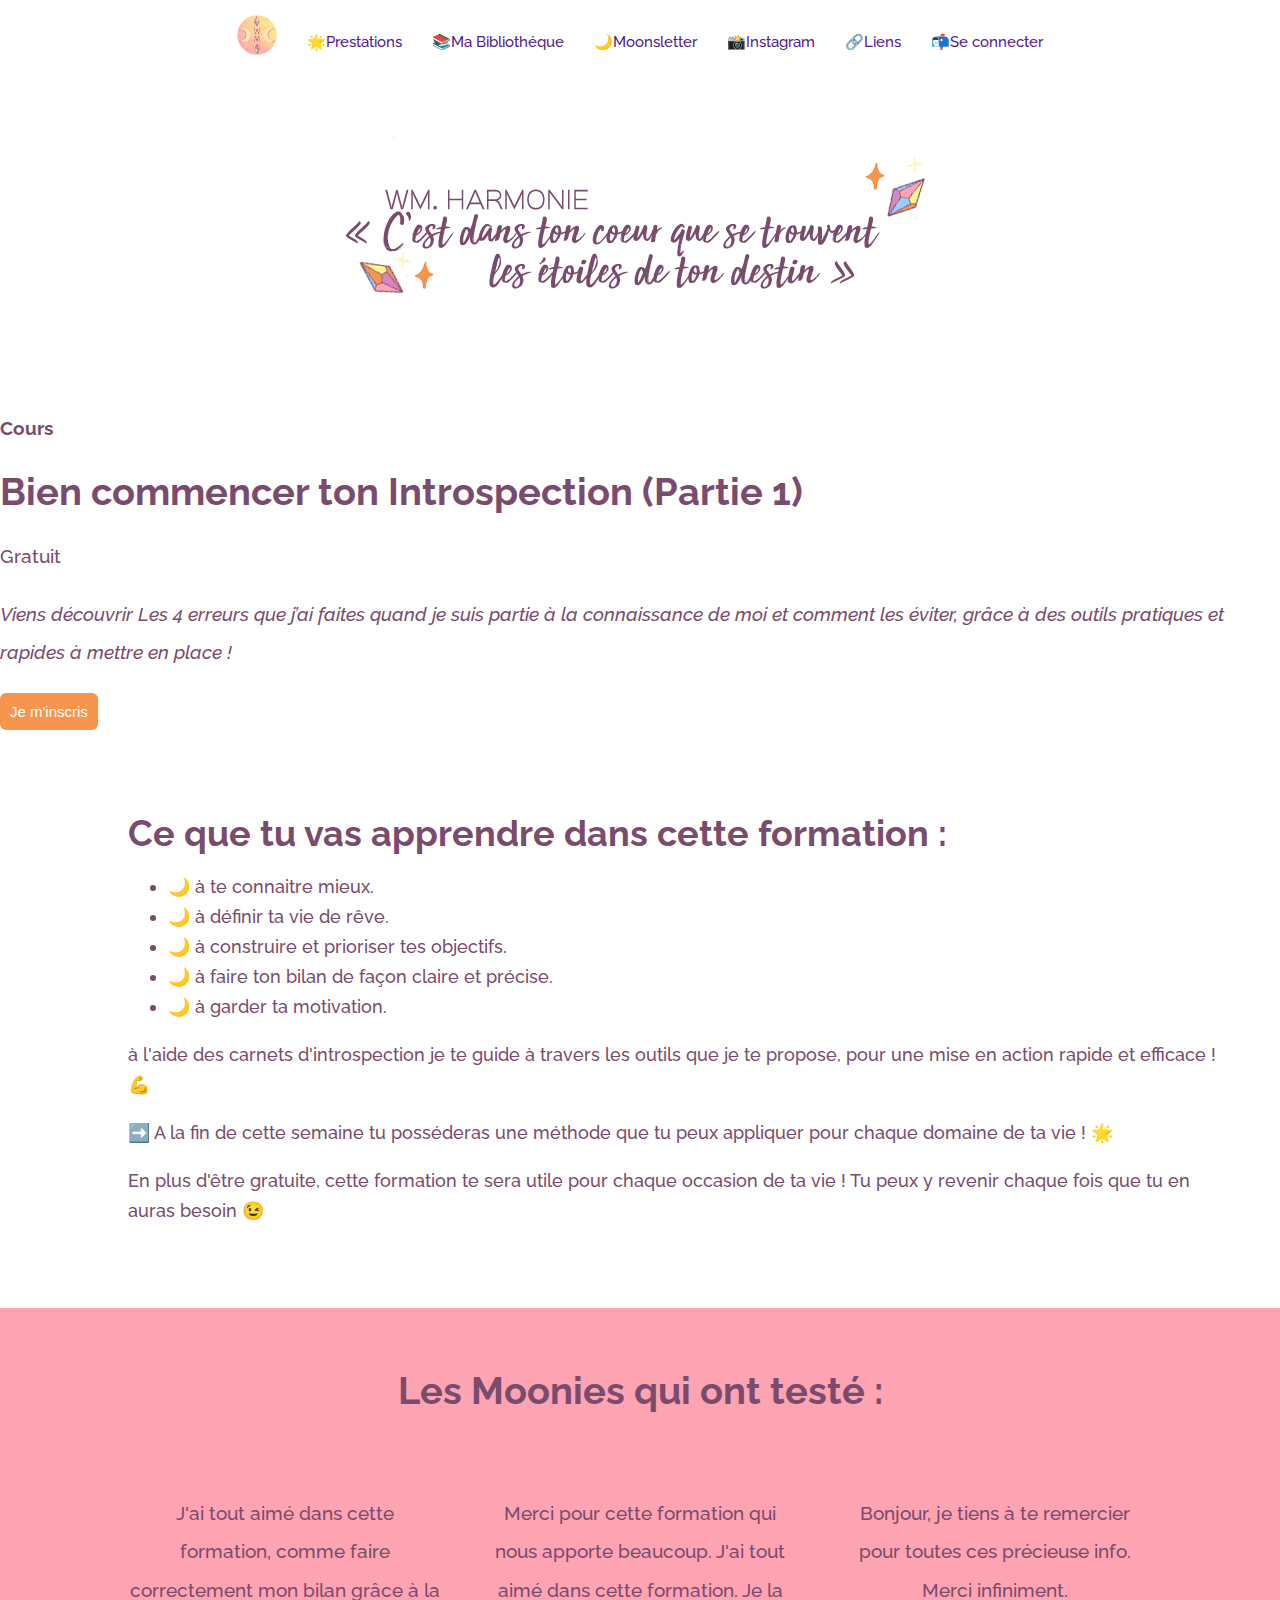
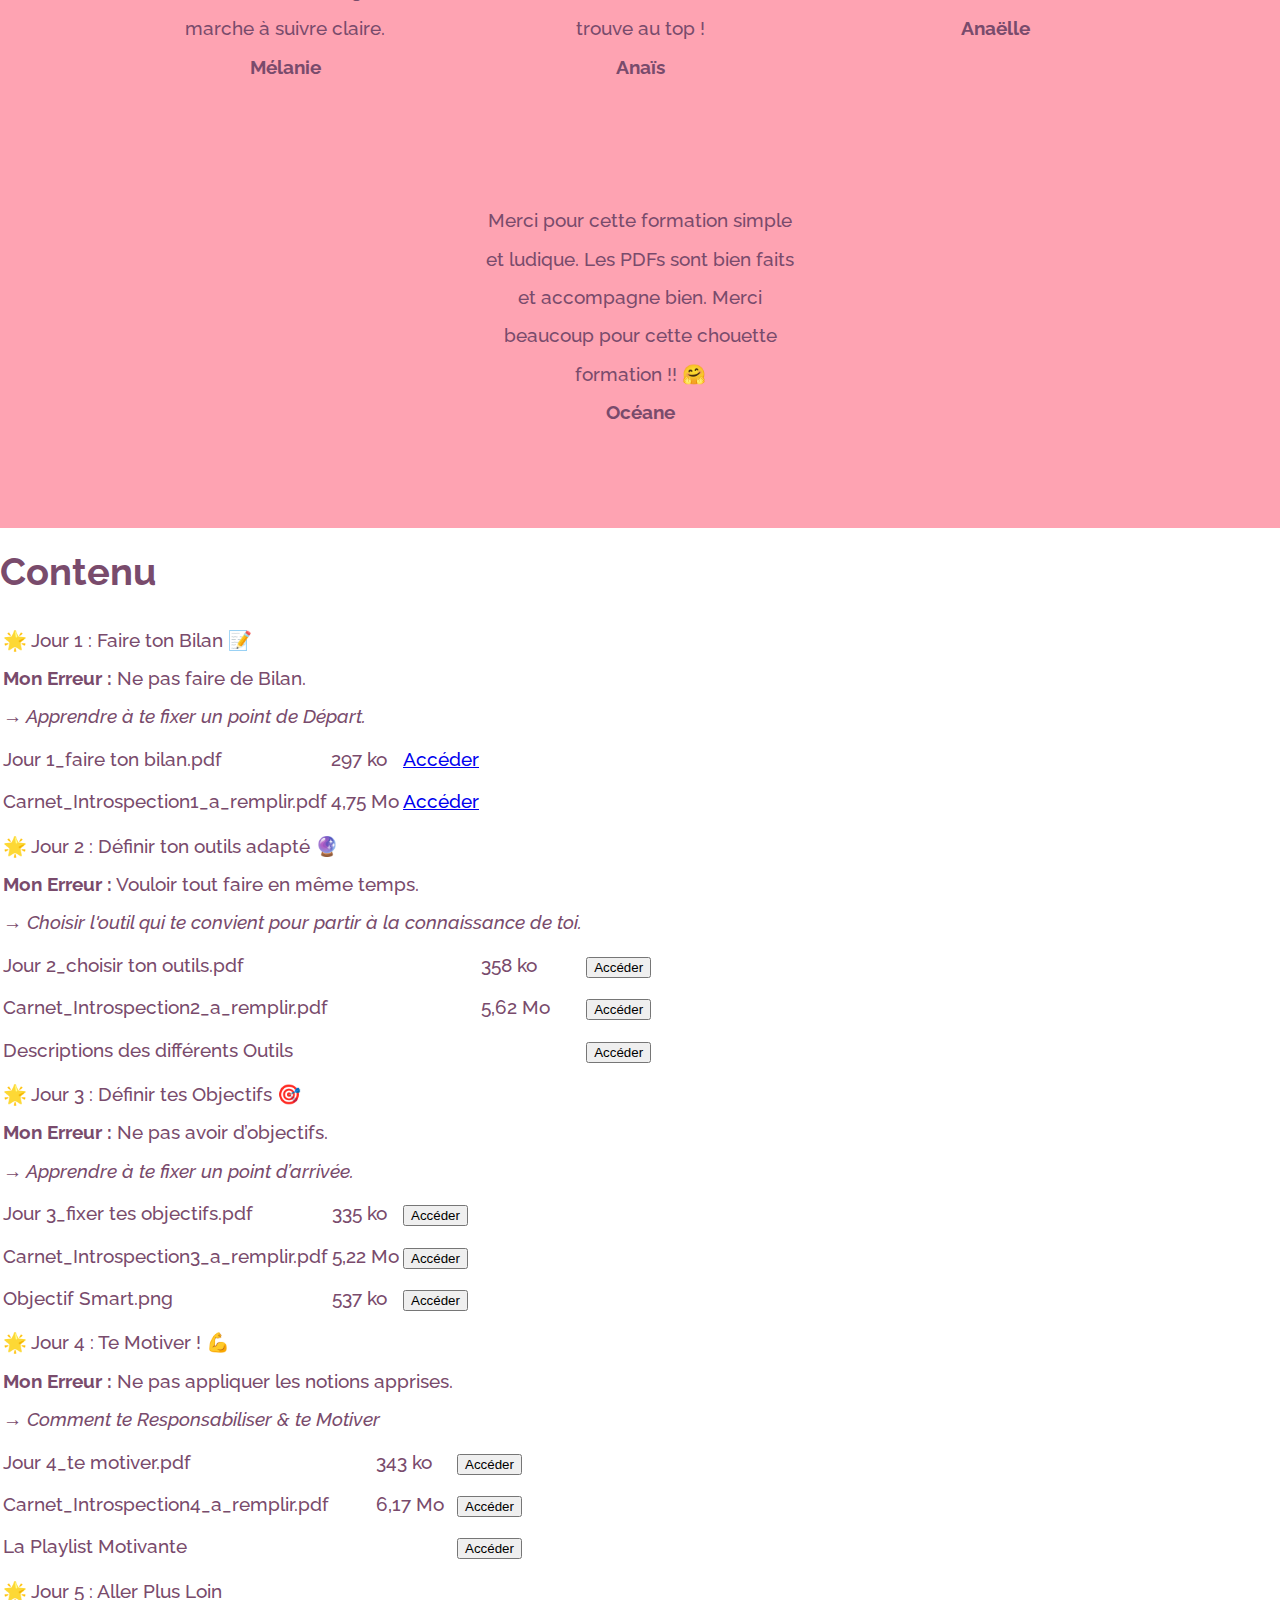
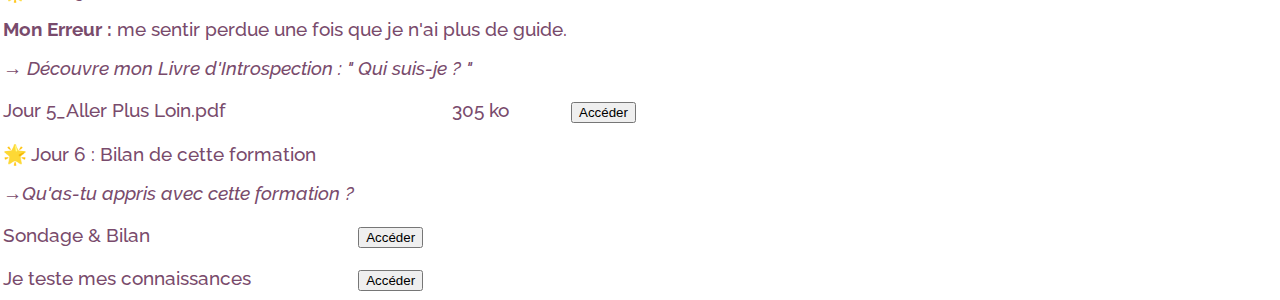
==== introspectionP1.html @ dc6132a1 "Add files via upload" ====
<!DOCTYPE html>
<!DOCTYPE html>
<html lang ="fr-FR">
    <head>
        <meta charset="UTF-8">
        <meta name="keywords" content="Connaissance de soi, Astrologie, Cartomancie, Introspection, Thème Astral">
        <meta name="description" content="Connaissance de soi">
        <meta name="author" content="Johanna Besnard">
        <meta name="viewport" content="width=device-width, initial-scale=1.0">
    
        <link rel="shortcut icon" href="img/favicon.ico">
        <link rel="stylesheet" href="estilo.css">
        <link rel="preconnect" href="https://fonts.googleapis.com">
        <link rel="preconnect" href="https://fonts.gstatic.com" crossorigin>
        <link href="https://fonts.googleapis.com/css2?family=Raleway:ital,wght@0,100;0,200;0,300;0,400;0,500;0,600;0,700;0,800;0,900;1,100;1,200;1,300;1,400;1,500;1,600;1,700;1,800;1,900&display=swap" rel="stylesheet">
        
        <title>
            Message étoile filante
        </title>
    </head>
    <!--*********************************************************************************************************-->
    <body>

        <header>
            <a class="imgOculta" href=""><img style="width: 40px; height: 40px;" src="img/WMpetitlogogrand300.png" alt="WMLogo"> </a>
            <input type="checkbox" id="btnMenu">
            <label for="btnMenu" ><img style="width: 30px;"  src="img/desplegable.png" alt="IconMenu">
    </label>
            
                <ul class="menu">
                    <li id="imgMenu"><a href=""><img style="width: 40px; height: 40px;" src="img/WMpetitlogogrand300.png" alt="WMLogo"> </a></li>
                    <li><a href="">🌟Prestations</a></li>
                    <li><a href="">📚Ma Bibliothéque</a></li>
                    <li><a href="">🌙Moonsletter</a></li>
                    <li><a href="">📸Instagram</a></li>
                    <li><a href="">🔗Liens</a></li>
                    <li><a href="">📬Se connecter</a></li>
                </ul>
                      
        </header>
    <!--*********************************************************************************************************-->
        <div class="quotecouretoile">
            <img src="img/quotecoeuretoile (1).png" alt="Quote coeur etoile">
        </div>
    <!--*********************************************************************************************************-->
        <div class="introExteriorSolo">
            <div class="introInteriorSolo">
                <p class="pSinMargin"><b>Cours</b></p>
                <h1>Bien commencer ton Introspection (Partie 1)</h1>
                <p class="pSinMargin">Gratuit</p>
                <p><i>Viens découvrir Les 4 erreurs que j’ai faites quand je suis partie à la connaissance de moi
                     et comment les éviter, grâce à des outils pratiques et rapides à mettre en place !</i>
                </p>
                <button class="buttomVoirLaPrestation">Je m'inscris</button>
            </div>
        </div>
    <!--*********************************************************************************************************-->
        <div class="bloqueTres">
            <h1>Ce que tu vas apprendre dans cette formation :</h1>

            <ul>
                <li>🌙 à te connaitre mieux.</li>
                <li>🌙 à définir ta vie de rêve.</li>
                <li>🌙 à construire et prioriser tes objectifs.</li>
                <li>🌙 à faire ton bilan de façon claire et précise.</li>
                <li>🌙 à garder ta motivation.</li>
            </ul>

            <p>à l'aide des carnets d'introspection je te guide à travers les outils que je te propose, pour une
                mise en action rapide et efficace ! 💪
            </p>

            <p>➡️ A la fin de cette semaine tu posséderas une méthode que tu peux appliquer pour chaque domaine
                de ta vie ! 🌟
            </p>

            <p>En plus d'être gratuite, cette formation te sera utile pour chaque occasion de ta vie ! Tu peux
                y revenir chaque fois que tu en auras besoin 😉 
            </p>
        </div>
    <!--*********************************************************************************************************-->    
        <div class="feedback" style="background-color: #fea3b2;">
            <h1>Les Moonies qui ont testé :</h1>
            <p> J'ai tout aimé dans cette formation, comme faire correctement mon bilan grâce à la marche à suivre
                 claire.  <br><b>Mélanie</b></p>
            <p> Merci pour cette formation qui nous apporte beaucoup. J'ai tout aimé dans cette formation. Je la 
                trouve au top !<br><b>Anaïs</b></p>
            <p> Bonjour, je tiens à te remercier pour toutes ces précieuse info.  Merci infiniment.
                <br><b>Anaëlle</b></p>
            <p> Merci pour cette formation simple et ludique. Les PDFs sont bien faits et accompagne bien. Merci
                 beaucoup pour cette chouette formation !! 🤗<br><b>Océane</b></p>
        </div>
    <!--*********************************************************************************************************-->
        <div class="introExterior">
            <h1>Contenu</h1>
            <div class="introInterior">
                <table class="tableJours">
                    <tr>
                        <td colspan="2" class="tdJours" >🌟 Jour 1 : Faire ton Bilan 📝<br>
                            <b>Mon Erreur :</b> Ne pas faire de Bilan.<br>
                            →<i> Apprendre à te fixer un point de Départ.</i></td>
                    </tr>
                    <tr>
                        <td>Jour 1_faire ton bilan.pdf</td> 
                        <td>297 ko</td>
                        <td><a class="buttonAcceder" download="doc.txt" href="downloads/doc.txt" >Accéder</a></td>
                    </tr>
                    <tr>
                        <td>Carnet_Introspection1_a_remplir.pdf</td> 
                        <td>4,75 Mo</td>
                        <td><a class="buttonAcceder" href="downloads/doc.txt" download="doc.txt">Accéder</a></td>
                    </tr>
                </table>
            </div>
        </div>
        <div class="introExterior">
            <div class="introInterior">
                <table class="tableJours">
                    <tr>
                        <td colspan="2" class="tdJours">🌟 Jour 2 : Définir ton outils adapté 🔮<br>
                            <b>Mon Erreur :</b> Vouloir tout faire en même temps.<br>
                            →<i> Choisir l'outil qui te convient pour partir à la connaissance de toi.</i></td>
                    </tr>
                    <tr>
                        <td>Jour 2_choisir ton outils.pdf</td> 
                        <td>358 ko</td>
                        <td><button class="buttonAcceder">Accéder</button></td>
                    </tr>
                    <tr>
                        <td>Carnet_Introspection2_a_remplir.pdf</td> 
                        <td>5,62 Mo</td>
                        <td><button class="buttonAcceder">Accéder</button></td>
                    </tr>
                    <tr>
                        <td>Descriptions des différents Outils</td>
                        <td></td>
                        <td><button class="buttonAcceder">Accéder</button></td>
                    </tr>
                </table>
            </div>
        </div>
        <div class="introExterior">
            <div class="introInterior">
                <table  class="tableJours">
                    <tr>
                        <td colspan="2" class="tdJours">🌟 Jour 3 : Définir tes Objectifs 🎯<br>
                            <b>Mon Erreur :</b> Ne pas avoir d’objectifs.<br>
                            →<i> Apprendre à te fixer un point d’arrivée.</i></td>
                    </tr>
                    <tr>
                        <td>Jour 3_fixer tes objectifs.pdf</td> 
                        <td>335 ko</td>
                        <td><button class="buttonAcceder">Accéder</button></td>
                    </tr>
                    <tr>
                        <td>Carnet_Introspection3_a_remplir.pdf</td> 
                        <td>5,22 Mo</td>
                        <td><button class="buttonAcceder">Accéder</button></td>
                    </tr>
                    <tr>
                        <td>Objectif Smart.png</td>
                        <td>537 ko</td>
                        <td><button class="buttonAcceder">Accéder</button></td>
                    </tr>
                </table>
            </div>
        </div>
        <div class="introExterior">
            <div class="introInterior">
                <table class="tableJours">
                    <tr>
                        <td colspan="2" class="tdJours">🌟 Jour 4 : Te Motiver ! 💪<br>
                            <b>Mon Erreur :</b> Ne pas appliquer les notions apprises.<br>
                            →<i> Comment te Responsabiliser & te Motiver</i></td>
                    </tr>
                    <tr>
                        <td>Jour 4_te motiver.pdf</td> 
                        <td>343 ko</td>
                        <td><button class="buttonAcceder">Accéder</button></td>
                    </tr>
                    <tr>
                        <td>Carnet_Introspection4_a_remplir.pdf</td> 
                        <td>6,17 Mo</td>
                        <td><button class="buttonAcceder">Accéder</button></td>
                    </tr>
                    <tr>
                        <td>La Playlist Motivante</td>
                        <td></td>
                        <td><button class="buttonAcceder">Accéder</button></td>
                    </tr>
                </table>
            </div>
        </div>
        <div class="introExterior">
            <div class="introInterior">
                <table class="tableJours">
                    <tr>
                        <td colspan="2" class="tdJours">🌟 Jour 5 : Aller Plus Loin<br>
                            <b>Mon Erreur :</b> me sentir perdue une fois que je n'ai plus de guide.<br>
                            →<i> Découvre mon Livre d'Introspection : " Qui suis-je ? "</i></td>
                    </tr>
                    <tr>
                        <td>Jour 5_Aller Plus Loin.pdf</td>
                        <td>305 ko</td>
                        <td><button class="buttonAcceder">Accéder</button></td>
                    </tr>
                </table>
            </div>
        </div>
        <div class="introExterior">
            <div class="introInterior">
                <table class="tableJours">
                    <tr>
                        <td colspan="2" class="tdJours">🌟 Jour 6 : Bilan de cette formation<br>
                        →<i>Qu'as-tu appris avec cette formation ?</i></td>
                    </tr>
                    <tr>
                        <td>Sondage & Bilan</td>
                        <td></td>
                        <td><button class="buttonAcceder">Accéder</button></td>
                    </tr>
                    <tr>
                        <td>Je teste mes connaissances</td>
                        <td></td>
                        <td><button class="buttonAcceder">Accéder</button></td>
                    </tr>
                </table>
            </div>
        </div>
    </body>
</html>
---- estilo.css ----
*{
 -moz-box-sizing: border-box;
 -webkit-box-sizing: border-box;
 box-sizing: border-box;
}
body{
    width: 100%;
    margin: 0px;
    color: #794b6c;
    font-family: 'Raleway', sans-serif;
    font-weight:500;
    line-height: 2em;
    font-size: 1.2em;
    overflow-x: hidden;
    
}
/*-------------------------------------------------------------------------------------------------*/
header{
    position: relative;
    z-index: 1000;
    width: 100%;
    background-color: white;
    height: 90px;
    
}
#btnMenu{
    display: none;
}
header label{
    display: none; /* por que solo queremos verlo cuando alcance determinada resolucion*/
    padding: 10px;
    width: 30px;
    height: 30px;
    position: relative;
    float: right;
}
#imgBtn:hover{
    cursor: pointer;
    border-radius: 4px;
}
.imgOculta{
    display: none;
}
.menu {
    font-size: 15px;
    margin: 0px;
    list-style: none;
    padding: 0;
    display: flex;
    align-items: center;
    justify-content: center;
}
.menu li:hover{
    font-weight: bold;
}
.menu li a{
    display: block;
    padding: 15px;
    text-decoration: none;
}
@media (max-width:853px){
    header{
        position: absolute;
        height: 55px;
    }
    header label{
        display: block;
        margin-right: 4vw;  
    }
    .imgOculta{
        padding: 10px;
        display: inline-block;
    }
    .menu{  
        display: none;
        position: relative;
        border-radius: 6px;
        background-color: white;
        width: 800px;
        float: right;
        clear: both;
        width: 35%;
        margin-right: -55%;
        transition: 0.5s;
        z-index: 1000;
        line-height: 10px;  
    }
    .menu {
        flex-direction: column; /*por defecto en el anterior .menu ul{} el flex-direction es row(que significa fila), hacemos esto aca para que el menu aparesca en columna*/
        align-items: baseline;
    }   
    #imgMenu{
        display: none;
    }
    #btnMenu:checked ~ .menu {            /*cuando el boton este checked(con el tilde) va a buscar la clase ".menu" y la va sellecionar*/
        display: block;
        margin:10px ;
        width: 180px; 
    }
    }  
/*-------------------------------------------------------------------------------------------------*/
.bloqueDos{
    width: 100%;
    overflow: auto;
    background-color: #fea3b2; 
    display: flex;
    align-items:center ;
}
.bloqueDos img{
    margin-left: 10%;
    width: 40%;
    height: 100%;
}
.divTexto{
    
    padding-right: 10%;
    display: inline;
    float: right;
    padding-left: 3%;
}
@media (max-width:853px){
    .bloqueDos{
        display: block;
    }
    .bloqueDos img{
        
        top: 70px;
        padding: 5%;
        width: 80%;
        height: auto;
    }
    }
/*-------------------------------------------------------------------------------------------------*/
.bloqueTres{
    color: #794b6c;
    padding: 5% 5% 5% 10%;
    align-items: center;
    font-size: 18px;
    line-height: 30px;  
    justify-content: left;
}
.bloqueTres p{
    width: 100%;
}
/*--------------------------------------------------------------------------------------------------*/
.bloqueCuatro{
    width: 100%;
    background-color: #fdf8ca; 
    margin: 0px;
}
.bloqueCuatroInterno{
    margin: auto;
    max-width: 1419px;
    padding-top: 10px;
    text-align: center;   
}
.bloquesInteriores{
    margin:1vw;
    display: inline-block;
    max-width: 300px;  
}
.bloquesInteriores p{
    text-align: left;
    margin-top: 0px;
    margin-bottom: 40px;
}
.bloquesInteriores h3{
    margin-bottom: 0px;
    text-align: left;
}
.imgOffer{
    max-width: 300px;
}
#imgBook{
    height: 140px;
    padding-right: 50px;
}
#pSmallBientot{
    margin-bottom: 0px;
}
.buttomVoirLaPrestation{
    border-style: none;
    font-size: 15px;
    color: white;
    background-color: #f6954e;
    border-radius: 6px;
    padding:10px;
    text-decoration: none;     
}
.buttomVoirLaPrestation:hover{
    font-weight: bold;
    border-style: outset;
    border-color: #f6954e;
}

/*--------------------------------------------------------------------------------------------------*/
.bloqueCinco{
    width: 100%;
    height: auto;
    background-color: #fdf8ca;
    margin: 0px;
     
}
.bloqueCincoInterno{
    padding: 80px;
    text-align: center;
    width: 60vw;
    margin: auto;
}
.bloqueCincoInterno p{
    margin-top: 0px;
}
#inEmail{
    border-radius: 4px;
    border-style: solid;
    border-color: rgba();
    border-color:rgba(121, 75, 108, 0.2);
    width: 130px;
    height: 35px;
    outline: none;
}
#inEmail:focus{
    border-color:#fea3b2 ;
}
#inEmail:hover{
    border-color:#fea3b2 ;
}
#inSubmit{
    color: white;
    border-radius: 4px;
    border-style: none;
    background-color:#f6954e;
    width: 130px;
    height: 35px;
}
#inSubmit:hover{
    font-weight: bold;
    border-color: #f6954e;
    border-style: outset;
}
@media (max-width:853px){
    .bloqueCincoInterno{
        width: 80vw;
    }
}
/*----------------------00000000000000000000----------------------------------*/
.quotecouretoile{
    height: 300px;
    padding: 40px;
}
.quotecouretoile img{
    display: block;
    margin: auto;  
}
@media (max-width:768px){
    .quotecouretoile{
        height: auto;
    }
    .quotecouretoile img{
        width: 90%;
        height: auto;
        margin:0;
    }
}
/*--------------------------------------------------------------------------------------------------*/
.acheter{
    width: 100%;
    padding: 5% 5% 5% 5%;
    display: flex;
    align-items:center ;
}
.acheter img{
    max-width: 100%;
    height: auto;
}
.textoAcheter{
    margin-left: 15%;
    width: 28em;
    display: inline; 
}
.textoAcheter h1{  
    margin-bottom: 0;
}
.textoAcheter p{
    margin-top: 0;
}

/*----------------------00000000000000000000----------------------------------*/
.menuFixed{
    background-color: #fea3b2;
    display: flex;
    align-items: center ;
    height: 50px;
    position: fixed;
    width: 100%;
    top:0;
    z-index: 500;
}
.menuFixed p{
    font-size: 0.8em;
    color: white;
    display: inline ;
    margin-left: 15%;
    margin-right: 30vw;
}
.buttomWhite{
    color: white;
    border-style: none;
    background-color: #ffb5c4;
    border-radius: 6px;
    padding: 8px;
}
.buttomWhite:hover{
    border-color: #ffb5c4;
    border-style: outset;
}
/*----------------------00000000000000000000----------------------------------*/
.bloqueTextoCentrado{
    text-align: center;
    padding: 5% 5% 5% 10%;

    }
.imgSagittaire{
    width: 50vw;
    height: auto;
}
/*----------------------00000000000000000000----------------------------------*/
.feedback{
    text-align: center;
    padding:2em 1em;
}
.feedback p{
    vertical-align: top;
    display: inline-block;
    max-width: 350px;
    padding: 2em 1em;
    justify-content: first baseline;
}
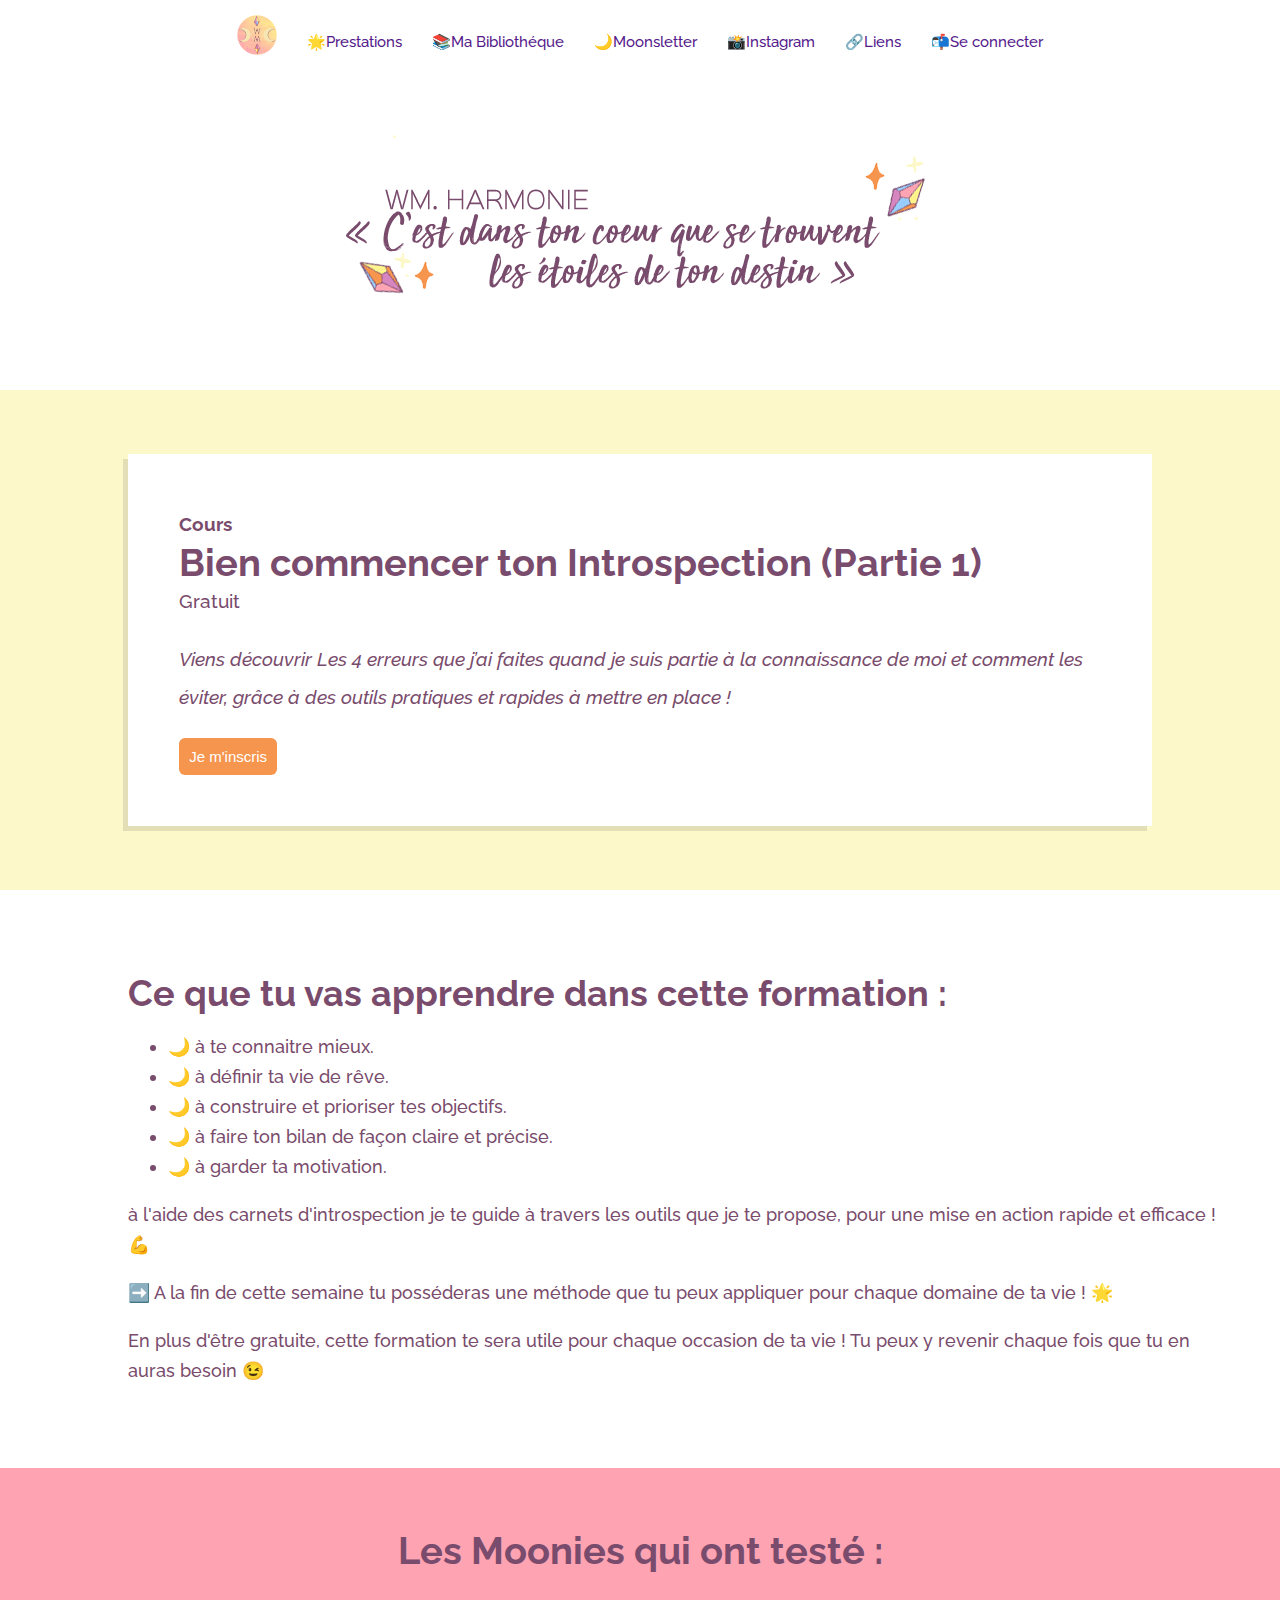
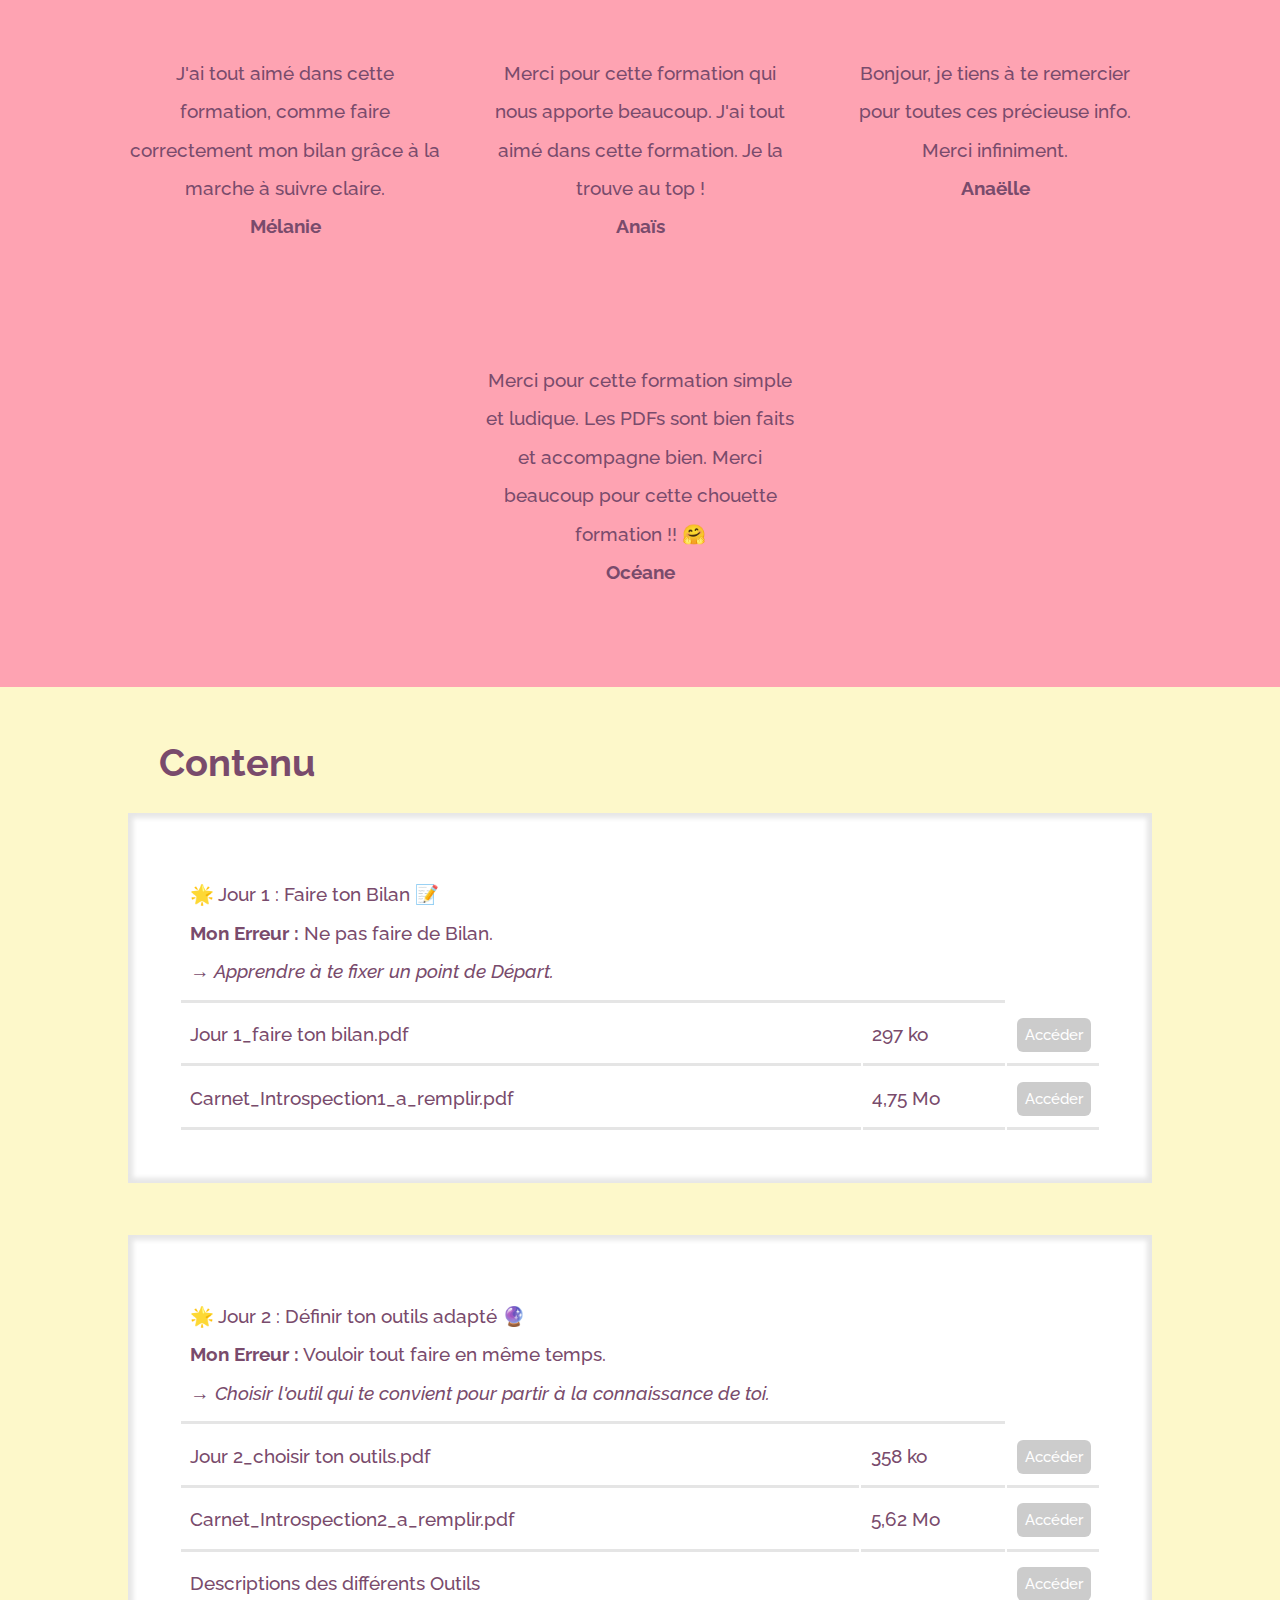
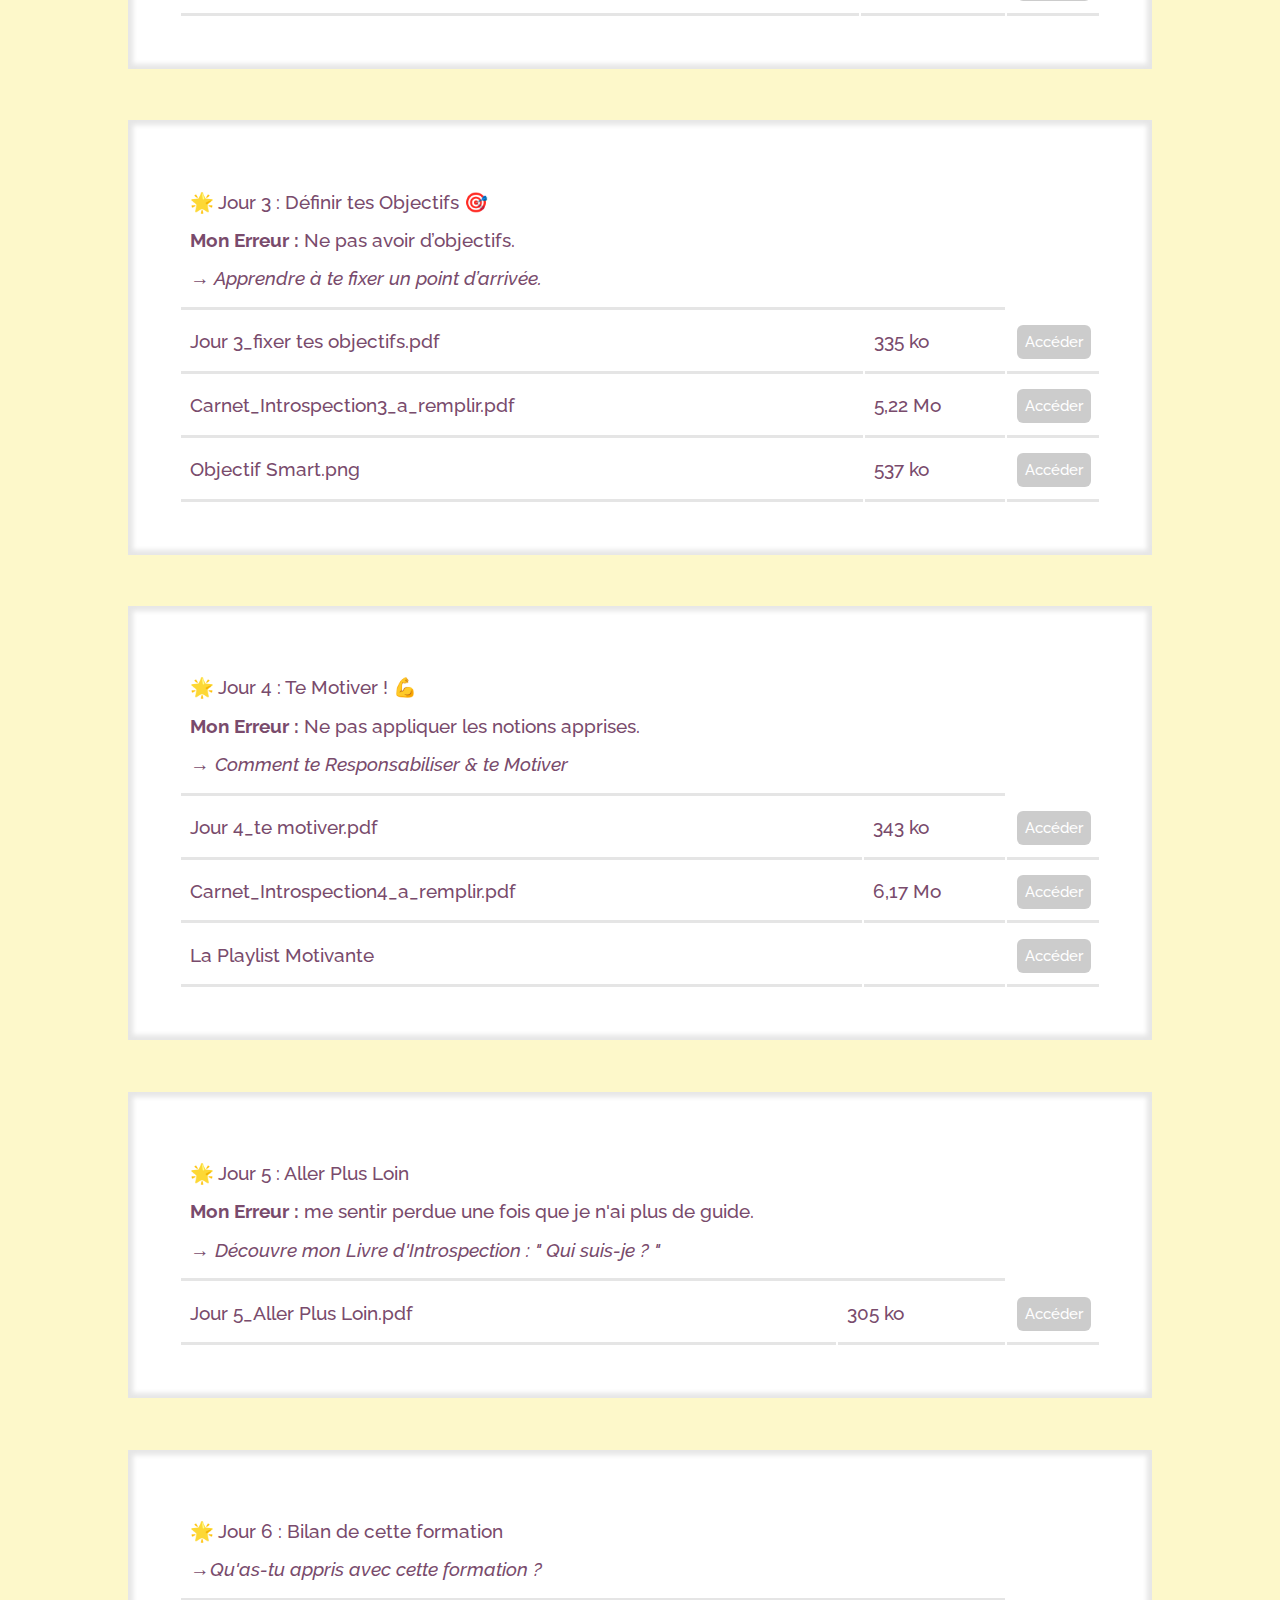
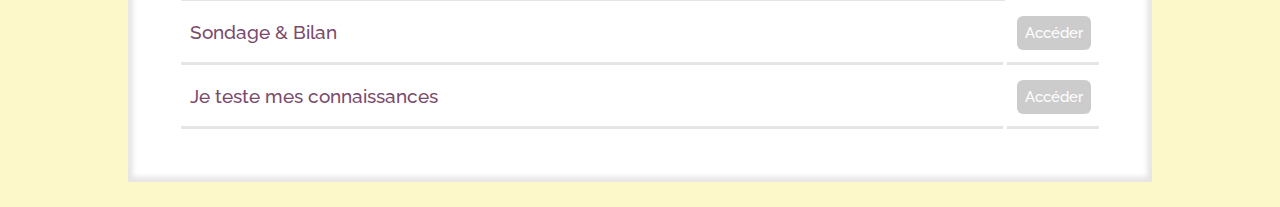
==== commit 465ab9f1: "Add files via upload" ====
--- a/introspectionP1.html
+++ b/introspectionP1.html
@@ -124,17 +124,17 @@
                     <tr>
                         <td>Jour 2_choisir ton outils.pdf</td> 
                         <td>358 ko</td>
-                        <td><button class="buttonAcceder">Accéder</button></td>
+                        <td><a class="buttonAcceder" href="downloads/doc.txt" download="doc.txt">Accéder</a></td>
                     </tr>
                     <tr>
                         <td>Carnet_Introspection2_a_remplir.pdf</td> 
                         <td>5,62 Mo</td>
-                        <td><button class="buttonAcceder">Accéder</button></td>
+                        <td><a class="buttonAcceder" href="downloads/doc.txt" download="doc.txt">Accéder</a></td>
                     </tr>
                     <tr>
                         <td>Descriptions des différents Outils</td>
                         <td></td>
-                        <td><button class="buttonAcceder">Accéder</button></td>
+                        <td><a class="buttonAcceder" href="downloads/doc.txt" download="doc.txt">Accéder</a></td>
                     </tr>
                 </table>
             </div>
@@ -150,17 +150,17 @@
                     <tr>
                         <td>Jour 3_fixer tes objectifs.pdf</td> 
                         <td>335 ko</td>
-                        <td><button class="buttonAcceder">Accéder</button></td>
+                        <td><a class="buttonAcceder" href="downloads/doc.txt" download="doc.txt">Accéder</a></td>
                     </tr>
                     <tr>
                         <td>Carnet_Introspection3_a_remplir.pdf</td> 
                         <td>5,22 Mo</td>
-                        <td><button class="buttonAcceder">Accéder</button></td>
+                        <td><a class="buttonAcceder" href="downloads/doc.txt" download="doc.txt">Accéder</a></td>
                     </tr>
                     <tr>
                         <td>Objectif Smart.png</td>
                         <td>537 ko</td>
-                        <td><button class="buttonAcceder">Accéder</button></td>
+                        <td><a class="buttonAcceder" href="downloads/doc.txt" download="doc.txt">Accéder</a></td>
                     </tr>
                 </table>
             </div>
@@ -176,17 +176,17 @@
                     <tr>
                         <td>Jour 4_te motiver.pdf</td> 
                         <td>343 ko</td>
-                        <td><button class="buttonAcceder">Accéder</button></td>
+                        <td><a class="buttonAcceder" href="downloads/doc.txt" download="doc.txt">Accéder</a></td>
                     </tr>
                     <tr>
                         <td>Carnet_Introspection4_a_remplir.pdf</td> 
                         <td>6,17 Mo</td>
-                        <td><button class="buttonAcceder">Accéder</button></td>
+                        <td><a class="buttonAcceder" href="downloads/doc.txt" download="doc.txt">Accéder</a></td>
                     </tr>
                     <tr>
                         <td>La Playlist Motivante</td>
                         <td></td>
-                        <td><button class="buttonAcceder">Accéder</button></td>
+                        <td><a class="buttonAcceder" href="downloads/doc.txt" download="doc.txt">Accéder</a></td>
                     </tr>
                 </table>
             </div>
@@ -202,7 +202,7 @@
                     <tr>
                         <td>Jour 5_Aller Plus Loin.pdf</td>
                         <td>305 ko</td>
-                        <td><button class="buttonAcceder">Accéder</button></td>
+                        <td><a class="buttonAcceder" href="downloads/doc.txt" download="doc.txt">Accéder</a></td>
                     </tr>
                 </table>
             </div>
@@ -217,12 +217,12 @@
                     <tr>
                         <td>Sondage & Bilan</td>
                         <td></td>
-                        <td><button class="buttonAcceder">Accéder</button></td>
+                        <td><a class="buttonAcceder" href="downloads/doc.txt" download="doc.txt">Accéder</a></td>
                     </tr>
                     <tr>
                         <td>Je teste mes connaissances</td>
                         <td></td>
-                        <td><button class="buttonAcceder">Accéder</button></td>
+                        <td><a class="buttonAcceder" href="downloads/doc.txt" download="doc.txt">Accéder</a></td>
                     </tr>
                 </table>
             </div>
--- a/estilo.css
+++ b/estilo.css
@@ -337,3 +337,76 @@
     padding: 2em 1em;
     justify-content: first baseline;
 }
+/*----------------------00000000000000000000----------------------------------*/
+.introExteriorSolo{
+    width: 100%;
+    padding: 5% 10%;
+    background-color: #fdf8ca;
+}
+.introInteriorSolo{
+    background-color: white;
+    margin: auto;
+    padding: 5%;
+    box-shadow: -5px 5px rgba(0, 0, 0, 0.1);
+}
+.introInteriorSolo h1{
+    margin: 0;
+}
+.pSinMargin{
+    margin:0;
+}
+/*--------------------------------------------------------------------------------------------------*/
+
+.introExterior{
+    width: 100%;
+    padding: 2% 10%;
+    background-color: #fdf8ca;
+}
+.introExterior h1{
+    margin: 3%;
+}
+.introInterior{
+    background-color: white;
+    margin: auto;
+    padding: 5%;
+    box-shadow: inset 0px 0px 5px 5px rgba(0, 0, 0, 0.1);
+}
+.introInterior h1{
+    margin: 0;
+}
+.tableJours{
+    width: 100%;
+    justify-content: center;
+}
+
+.tableJours td{
+    padding: 1%;
+    margin:auto;
+    border-bottom:  solid rgba(0, 0, 0, 0.1) ;
+}
+.tdJours{
+    width: 90%;
+}
+.tdButton{
+    margin-right: 0;
+    padding-right: 0;
+}
+.pSinMargin{
+    margin:0;
+}
+/*--------------------------------------------------------------------------------------------------*/
+.buttonAcceder{
+    color: white;
+    border-style: none;
+    background-color: rgba(0, 0, 0, 0.2);
+    border-radius: 6px;
+    padding: 8px;
+    font-size: 0.8em;
+    text-decoration: none;
+}
+.buttonAcceder:hover{
+    border-style: outset;
+    border-color: rgba(0, 0, 0, 0.1);
+}
+
+/*----------------------00000000000000000000----------------------------------*/
